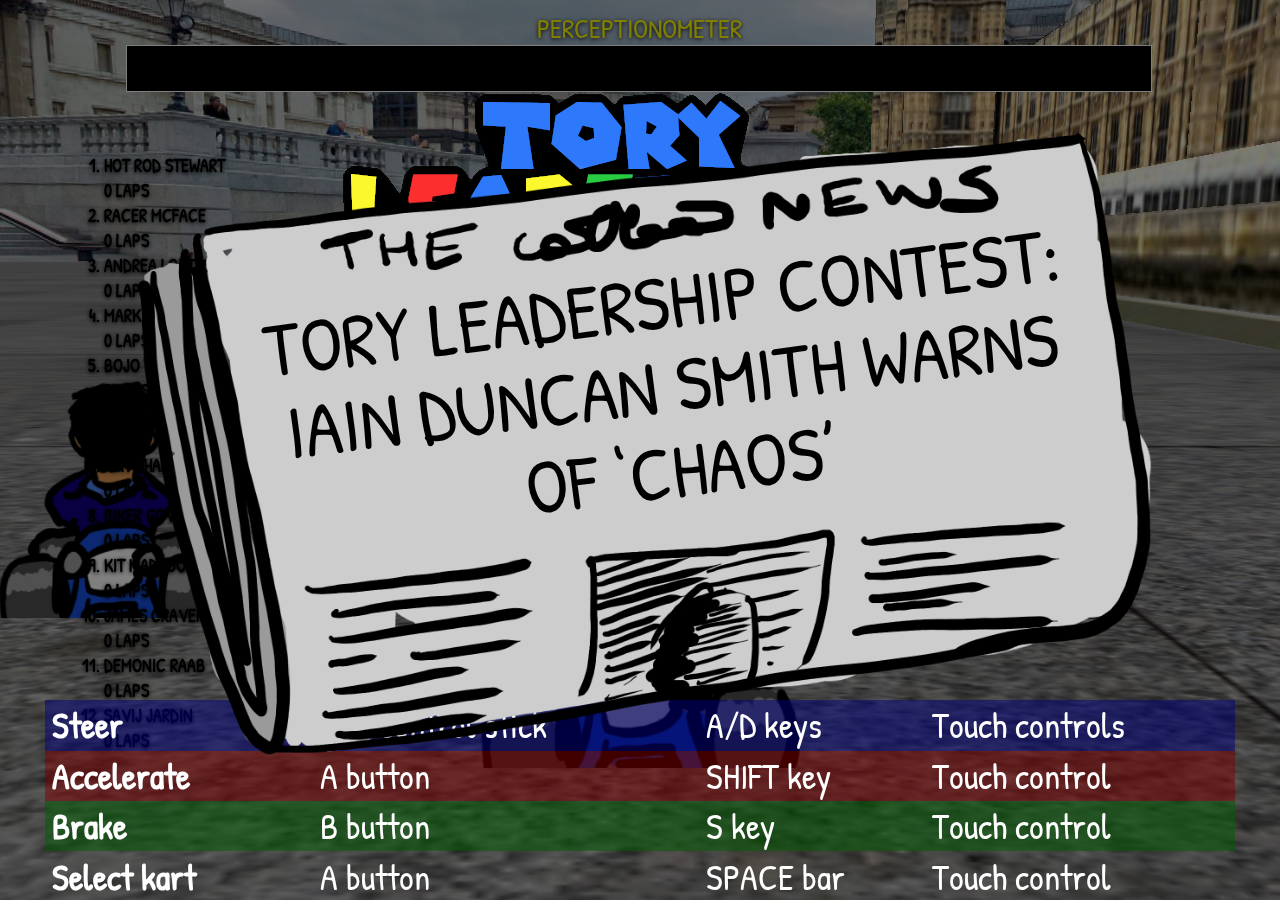
==== index.html @ d77a43e7 "final tweaks" ====
<!DOCTYPE html>
<html>
<head>
	<title>Tory Leadership RACER!</title>
	<script type="text/javascript" src="three/three.js"></script>
	<script type="text/javascript" src="three/WebGL.js"></script>
	<script type="text/javascript" src="three/ColladaLoader.js"></script>
	<script type="module" src="main.js"></script>
	<link rel="stylesheet" type="text/css" href="style.css">
	<meta http-equiv="X-UA-Compatible" content="IE=Edge">
	<meta name="viewport" content="width=device-width, initial-scale=1">
	<meta name="twitter:card" content="summary_large_image">
	<meta name="twitter:site" content="@Andrew_Taylor">
	<meta name="twitter:creator" content="@Andrew_Taylor">
	<meta name="twitter:title" content="Tory Leadership Racer">
	<meta name="twitter:description" content="A chaotic kart-race to become Prime Minister">
	<meta name="twitter:image" content="http://github.andrewt.net/tory-leadership-racer/res/preview.png">
	<link rel="canonical" href="http://github.andrewt.net/tory-leadership-racer">
</head>
<body class="splash">
	<div id="scene"></div>
	<div id="leaning">
		<div class="title">Perceptionometer</div>
		<div id="left-wing"></div>
		<div id="right-wing"></div>
	</div>
	<div id="placings">
		<ol id="placing-list"></ol>
	</div>
	<div id="splash">
		<h1><img src="res/logo.png" alt="Tory Leadership RACER!"></h1>
		<a class="big-button" id="start">Start!</a>
		<section>
			<h2>Controls</h2>
			<table>
				<tbody>
					<tr>
						<th>Steer</th>
						<td>Left control stick</td>
						<td>A/D keys</td>
						<td>Touch controls</td>
					</tr><tr>
						<th>Accelerate</th>
						<td>A button</td>
						<td>SHIFT key</td>
						<td>Touch control</td>
					</tr><tr>
						<th>Brake</th>
						<td>B button</td>
						<td>S key</td>
						<td>Touch control</td>
					</tr><tr>
						<th>Select kart</th>
						<td>A button</td>
						<td>SPACE bar</td>
						<td>Touch control</td>
					</tr><tr>
						<th>Move camera</th>
						<td>Right control stick</td>
						<td></td>
						<td></td>
					</tr>
				</tbody>
			</table>
		</section>
		<section>
			<h1>Difficulty</h1>
			<input type="range" id="difficulty"
				min="-1" max="1" step="0.02" value="0">
			<span id="difficulty-label">Normal</span>
		</section>
		<section>
			<h2>Instructions</h2>
			<p>
				Hopefully you can figure this out by playing but in case it's not clear:
			</p><p>
				Race ahead of your opponents to gain support. Every lap represents one round of voting, after which the candidate with the last support is eliminated. Strictly this happens when all but one candidates complete a lap.
			</p><p>
				To gain support, try to stick to what passes for “sensible” centrism! If you're (literally) too far to the left, the perceptionometer at the top will drift left; if you're too far to the right, it will drift right. If it gets too far right, the ghost of Jacob Rees-Mogg will glom onto your kart and slow you down — move left to shake him off. If it gets too far to the right, you will automatically resign from the Tory party and join Change UK, making you ineligible to stand as leader.
			</p><p>
				Some people have told me that Jacob Rees-Mogg is “still alive” but I’ve seen him and I’m not buying it.
			</p>
		</section>
		<section>
			<h2>Credits</h2>
			<p>
				Game by <a href="https://www.andrewt.net">Andrew</a>
			</p><p>
				Parliament model by <a href="https://3dwarehouse.sketchup.com/user/0319491755264223266044156/Damo?nav=models">Damo</a>, available from <a href="https://3dwarehouse.sketchup.com/model/ee4e100e950bc57df8b758b99bd30e5b/Houses-of-Parliament">3D Warehouse</a>
			</p><p>
				Music: "Wagon Wheel - Electronic" by <a href="http://incompetech.com">Kevin MacLeod</a>; licensed under <a href="http://creativecommons.org/licenses/by/3.0/">Creative Commons: By Attribution 3.0</a>. If you don't hear music, check your browser permissions — many don’t allow webpages to play sound automatically (which is fair enough, TBH).
			</p><p>
				Road textures from <a href="https://sftextures.com/2015/04/27/concrete-road-block-squared-black-and-white-marble-noisy-surface-texture/">SFTextures.com</a>
			</p><p>
				3D engine is of course <a href="https://threejs.org/">three.js</a>
			</p><p>
				The background panorama (which for practical reasons is not strictly Westminster) is by <a href="https://commons.wikimedia.org/wiki/User:Diliff">David Liff</a> and <a href="https://en.wikipedia.org/wiki/File:Trafalgar_Square_360_Panorama_Cropped_Sky,_London_-_Jun_2009.jpg">taken from Wikipedia</a> under <a href="http://creativecommons.org/licenses/by-sa/3.0/">Creative Commons: Attribution-ShareAlike 3.0</a>.
			</p><p>
				Lastly, the logo font is <a href="https://www.dafont.com/super-mario-256.font">Super Mario 256 by fsuarez913</a>
			</p>
		</section>
	</div>
	<div id="char-select">
		<span id="select-a-character">Select a racer!</span>
		<span id="character-name">Jeff Placeholder, MP</span>
		<div id="prev-char">Prev</div>
		<div id="next-char">Next</div>
		<div id="ok-char">OK</div>
	</div>
	<div id="win-screen" class="hidden">
		<h1>Congratulations, Prime Minister!</h1>
		<p>You may now attempt to deliver Brexit!</p>
		<a class="big-button" href="http://github.andrewt.net/brexit-simulator">Deliver Brexit</a>
		<a class="big-button" id="play-again">Play again</a>
		Game by <a href="https://www.andrewt.net">Andrew</a>
	</div>
	<div id="lose-screen" class="hidden">
		<h1>Game over!</h1>
		<a class="big-button" id="start-again">Try again</a>
		Game by <a href="https://www.andrewt.net">Andrew</a>
	</div>
	<div id="news" class="off">
		<span id="headline">
			GAME BREAKS, SHOWS PLACEHOLDER HEADLINE
		</span>
	</div>
	<div id="touch-controls">
		<div id="gas"></div>
		<div id="brake"></div>
		<div id="left"></div>
		<div id="right"></div>
	</div>
</body>
</html>
---- style.css ----
@import url('https://fonts.googleapis.com/css?family=Patrick+Hand&display=swap');

body {
	padding: 0;
	margin: 0;
	overflow: hidden;
}

* {
	user-select: none !important;
	-moz-user-select: none !important;
}

#scene {
	position: absolute;
	left: 0;
	top: 0;
	width: 100vw;
	height: 100vh;
}

#leaning {
	position: absolute;
	left: calc(10vw - 0.2vmin);
	top: 5vh;
	width: 80vw;
	height: 5vh;
	border: 0.2vmin solid white;
	background: black;
}
#leaning .title {
	position: absolute;
	top: -4vh;
	color: yellow;
	font-family: 'Patrick Hand';
	text-align: center;
	width: 80vw;
	display: block;
	font-size: 3vh;
	text-transform: uppercase;
	text-shadow: 0 0.1vmin 0.5vmin black;
}
#left-wing, #right-wing {
	width: 40vw;
	height: 5vh;
	position: absolute;
	top: 0;
}

#left-wing {
	left: 0;
	background: red;
	transform-origin: 100% 50%;
}
#right-wing {
	right: 0;
	background: blue;
	transform-origin: 0 50%;
}

#placings {
	position: absolute;
	font-family: 'Patrick Hand';
	top: 15vh;
	left: 5vw;
	color: white;
	text-transform: uppercase;
	font-weight: bold;
	font-size: 2vmin;
	text-shadow: 0 0.1vmin 0.5vmin black;
}
#placings li.player { color: #8af; }
#placings li.out { color: #000; }

#news {
	position: absolute;
	width: 80vw;
	height: 50vw;
	background-image: url('res/news.png');
	background-size: contain;
	background-position: 50% 0;
	background-repeat: no-repeat;
	transition: transform 300ms;
	left: 10vw;
	top: calc(50vh - 25vw);
}
#headline {
	text-transform: uppercase;
	font-family: 'Patrick Hand';
	font-size: 6vw;
	transform: rotate(-7deg);
	display: block;
	text-align: center;
	position: absolute;
	width: 65vw;
	left: 10vw;
	top: 10vw;
	line-height: 1.1;
}
#news.on {
	transform: none;
	transition-timing-function: ease-in;
}
#news.off {
	transform: translate(0, 120vh) rotate(30deg);
	transition-timing-function: ease-out;
}

#splash, #touch-controls, #char-select, #win-screen, #lose-screen {
	display: none;
	position: absolute;
	left: 0;
	top: 0;
	width: 100vw;
	height: 100vh;
}
@media (hover: none) { #touch-controls {
	display: block;
	/* this prevents them from interfering with normal mouse-emulated touch operation even when they're technically obscuring ui elements: */
	pointer-events: none;
} }

#touch-controls div {
	font-family: 'Patrick Hand';
	width: 30vmin;
	height: 30vmin;
	border-radius: 15vmin;
	position: absolute;
	box-shadow: 0 2vmin 2vmin black;
	color: white;
	font-size: 12vmin;
	text-align: center;
	box-sizing: border-box;
	padding-top: 9vmin;
	line-height: 1;
	opacity: 0.5;
	/* override earlier 'none' value so we can detected touches: */
	pointer-events: all;
}
#touch-controls div.active { opacity: 1; }

#touch-controls #gas {
	right: 10vmin;
	bottom: 20vmin;
	background: green;
}
#touch-controls #gas:before { content: 'GO'; }

#touch-controls #brake {
	right: 45vmin;
	bottom: 10vmin;
	background: red;
}
#touch-controls #brake:before { content: 'STOP'; }

@media (max-aspect-ratio: 5/4) {
	#touch-controls #brake {
		right: 10vmin;
	}
	#touch-controls #gas {
		right: 10vmin;
		bottom: 45vmin;
	}
}

#touch-controls #left {
	left: 10vmin;
	bottom: 15vmin;
	background: blue;
}
#touch-controls #left:before { content: 'LEFT'; }

#touch-controls #right {
	left: 45vmin;
	bottom: 15vmin;
	background: blue;
}
#touch-controls #right:before { content: 'RIGHT'; }

#splash, #win-screen, #lose-screen {
	background: rgba(0, 0, 0, 0.5);
	padding: 5vmin;
	font-size: 4vmin;
	color: white;
	text-align: center;
	font-family: 'Patrick Hand';
	line-height: 1;
	box-sizing: border-box;
	overflow: auto;
}
.splash #touch-controls { display: none; }
.splash #splash { display: block; }

a { color: yellow; }
a:visited { color: yellow; }
a:hover { color: red; }

.char-select #touch-controls { display: none; }
.char-select #char-select { display: block; }
#char-select > * {
	position: absolute;
	display: block;
	text-align: center;
	color: yellow;
	font-family: 'Patrick Hand';
	line-height: 1;
}
#character-name, #select-a-character {
	width: 100vw;
	background: #000a;
	padding: 1vmin;
	box-sizing: border-box;
}
#select-a-character {
	top: 15vmin;
	font-size: 7vmin;
	text-transform: uppercase;
}
#character-name {
	top: 25vmin;
	font-size: 10vmin;
}
#prev-char, #next-char {
	background: blue;
	font-size: 12vmin;
	width: 30vmin;
	height: 30vmin;
	top: 50vmin;
	box-shadow: 0 5vmin 5vmin black;
	border-radius: 15vmin;
	box-sizing: border-box;
	padding: 9vmin 0;
	text-transform: uppercase;
	cursor: pointer;
}
#prev-char {
	left: 10vmin;
}
#next-char {
	right: 10vmin;
}
#ok-char {
	color: white;
	font-size: 12vmin;
	border: 0.5vmin solid white;
	width: 30vmin;
	height: 30vmin;
	top: 50vmin;
	left: calc(50vw - 15vmin);
	border-radius: 15vmin;
	box-sizing: border-box;
	padding: 9vmin 0;
	text-transform: uppercase;
	cursor: pointer;
}

#win-screen:not(.hidden), #lose-screen:not(.hidden) { display: block; }

a.big-button {
	background: blue;
	display: block;
	width: 50vmin;
	height: 10vmin;
	border-radius: 5vmin;
	box-sizing: border-box;
	line-height: 10vmin;
	margin: 5vmin auto;
	text-decoration: none;
	box-shadow: 0 2vmin 2vmin black;
	cursor: pointer;
}
a.big-button:hover {
	background: yellow;
}
a.big-button:focus {
	box-shadow: 0 0 0 0.2vmin yellow;
}

h1 img {
	max-width: 80vw;
	max-height: 60vh;
}

table {
	width: 100%;
	text-align: left;
	border-collapse: collapse;
}
td, th { margin: 0; padding: 0.2em 0 0.2em 0.2em; }
tr:nth-child(1) { background: rgba(0, 0, 128, 0.5); }
tr:nth-child(2) { background: rgba(128, 0, 0, 0.5); }
tr:nth-child(3) { background: rgba(0, 96, 0, 0.5); }

input { width: calc(100% - 41vmin - 2em); }
input + span { display: inline-block; width: 41vmin; }

nput[type=range] {
  -webkit-appearance: none;
  margin: 18px 0;
  width: 100%;
}
input[type=range]:focus {
  outline: none;
}
input[type=range]::-webkit-slider-runnable-track {
  width: 100%;
  height: 8.4px;
  cursor: pointer;
  animate: 0.2s;
  background: #3071a9;
  border-radius: 1.3px;
  border: 0.2px solid #010101;
}
input[type=range]::-webkit-slider-thumb {
  box-shadow: 1px 1px 1px #000000, 0px 0px 1px #0d0d0d;
  border: 1px solid #000000;
  height: 36px;
  width: 16px;
  border-radius: 3px;
  background: #ffffff;
  cursor: pointer;
  -webkit-appearance: none;
  margin-top: -14px;
}
input[type=range]:focus::-webkit-slider-runnable-track {
  background: #367ebd;
}
input[type=range]::-moz-range-track {
  width: 100%;
  height: 8.4px;
  cursor: pointer;
  animate: 0.2s;
  background: #3071a9;
  border-radius: 1.3px;
  border: 0.2px solid #010101;
}
input[type=range]::-moz-range-thumb {
  box-shadow: 1px 1px 1px #000000, 0px 0px 1px #0d0d0d;
  border: 1px solid #000000;
  height: 36px;
  width: 16px;
  border-radius: 3px;
  background: #ffffff;
  cursor: pointer;
}
input[type=range]::-ms-track {
  width: 100%;
  height: 8.4px;
  cursor: pointer;
  animate: 0.2s;
  background: transparent;
  border-color: transparent;
  border-width: 16px 0;
  color: transparent;
}
input[type=range]::-ms-fill-lower {
  background: #2a6495;
  border: 0.2px solid #010101;
  border-radius: 2.6px;
}
input[type=range]::-ms-fill-upper {
  background: #3071a9;
  border: 0.2px solid #010101;
  border-radius: 2.6px;
}
input[type=range]::-ms-thumb {
  box-shadow: 1px 1px 1px #000000, 0px 0px 1px #0d0d0d;
  border: 1px solid #000000;
  height: 36px;
  width: 16px;
  border-radius: 3px;
  background: #ffffff;
  cursor: pointer;
}
input[type=range]:focus::-ms-fill-lower {
  background: #3071a9;
}
input[type=range]:focus::-ms-fill-upper {
  background: #367ebd;
}
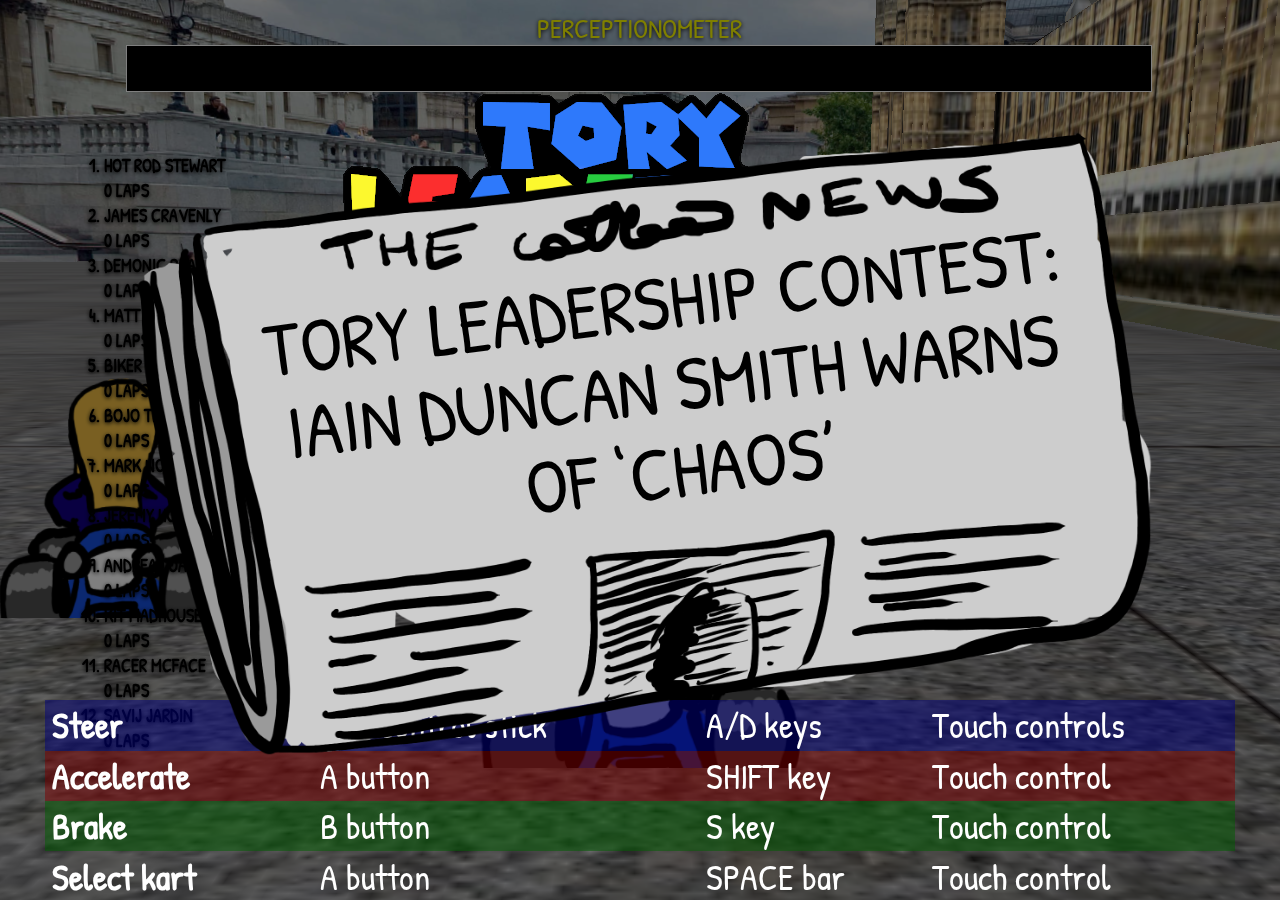
==== commit 19d2d84a: "add github link" ====
--- a/index.html
+++ b/index.html
@@ -84,7 +84,7 @@
 		<section>
 			<h2>Credits</h2>
 			<p>
-				Game by <a href="https://www.andrewt.net">Andrew</a>
+				Game by <a href="https://www.andrewt.net">Andrew</a>. <a href="https://github.com/andrew-t/tory-leadership-racer">Source on Github</a>.
 			</p><p>
 				Parliament model by <a href="https://3dwarehouse.sketchup.com/user/0319491755264223266044156/Damo?nav=models">Damo</a>, available from <a href="https://3dwarehouse.sketchup.com/model/ee4e100e950bc57df8b758b99bd30e5b/Houses-of-Parliament">3D Warehouse</a>
 			</p><p>
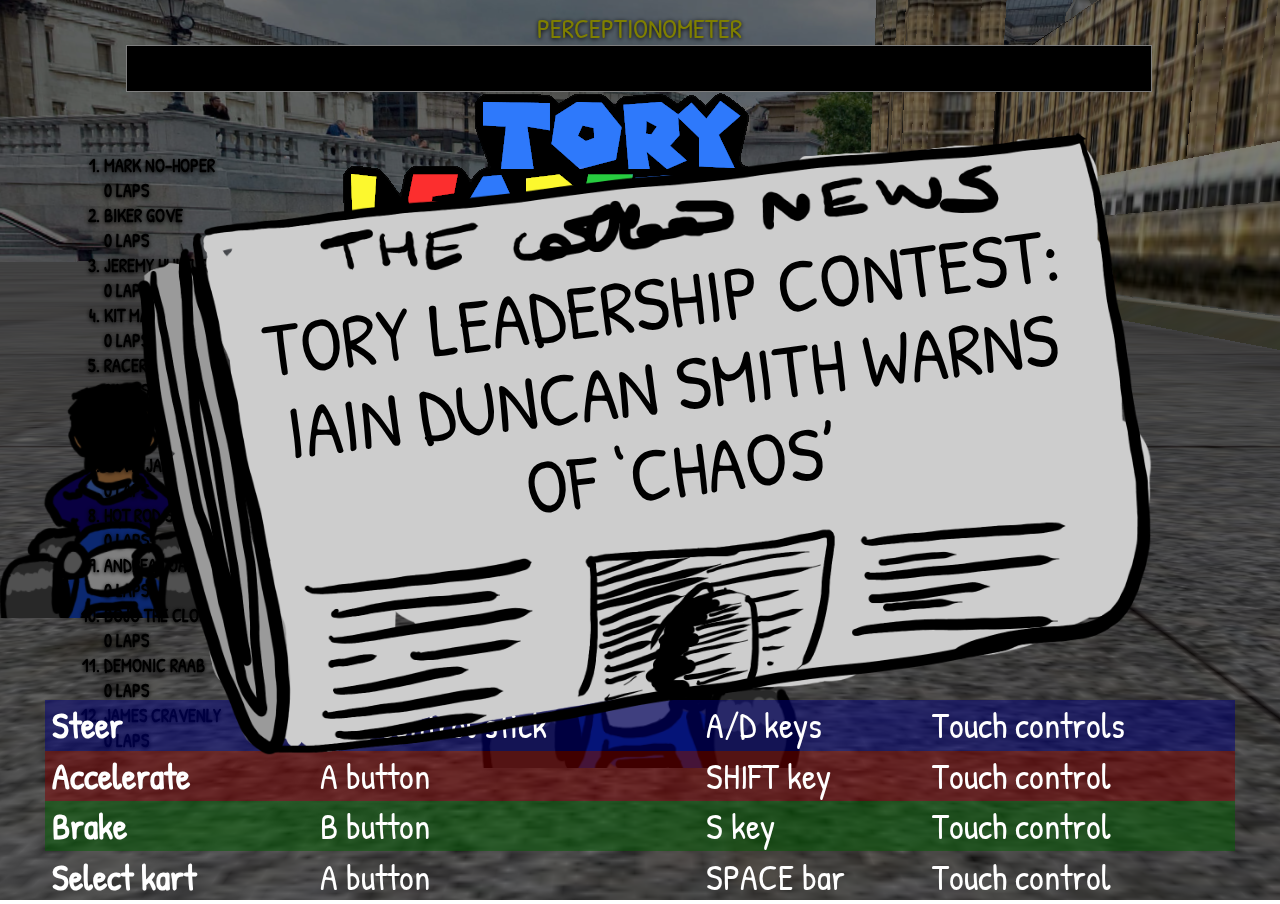
==== commit 5d77fba9: "disable start until page fully loads" ====
--- a/index.html
+++ b/index.html
@@ -29,7 +29,7 @@
 	</div>
 	<div id="splash">
 		<h1><img src="res/logo.png" alt="Tory Leadership RACER!"></h1>
-		<a class="big-button" id="start">Start!</a>
+		<a class="disabled big-button" id="start">Start!</a>
 		<section>
 			<h2>Controls</h2>
 			<table>
--- a/style.css
+++ b/style.css
@@ -275,6 +275,14 @@
 a.big-button:focus {
 	box-shadow: 0 0 0 0.2vmin yellow;
 }
+a.big-button.disabled {
+	color: transparent;
+	opacity: 0.5;
+}
+a.big-button.disabled:before {
+	content: 'Loading...';
+	color: yellow;
+}
 
 h1 img {
 	max-width: 80vw;
@@ -378,4 +386,3 @@
 input[type=range]:focus::-ms-fill-upper {
   background: #367ebd;
 }
-
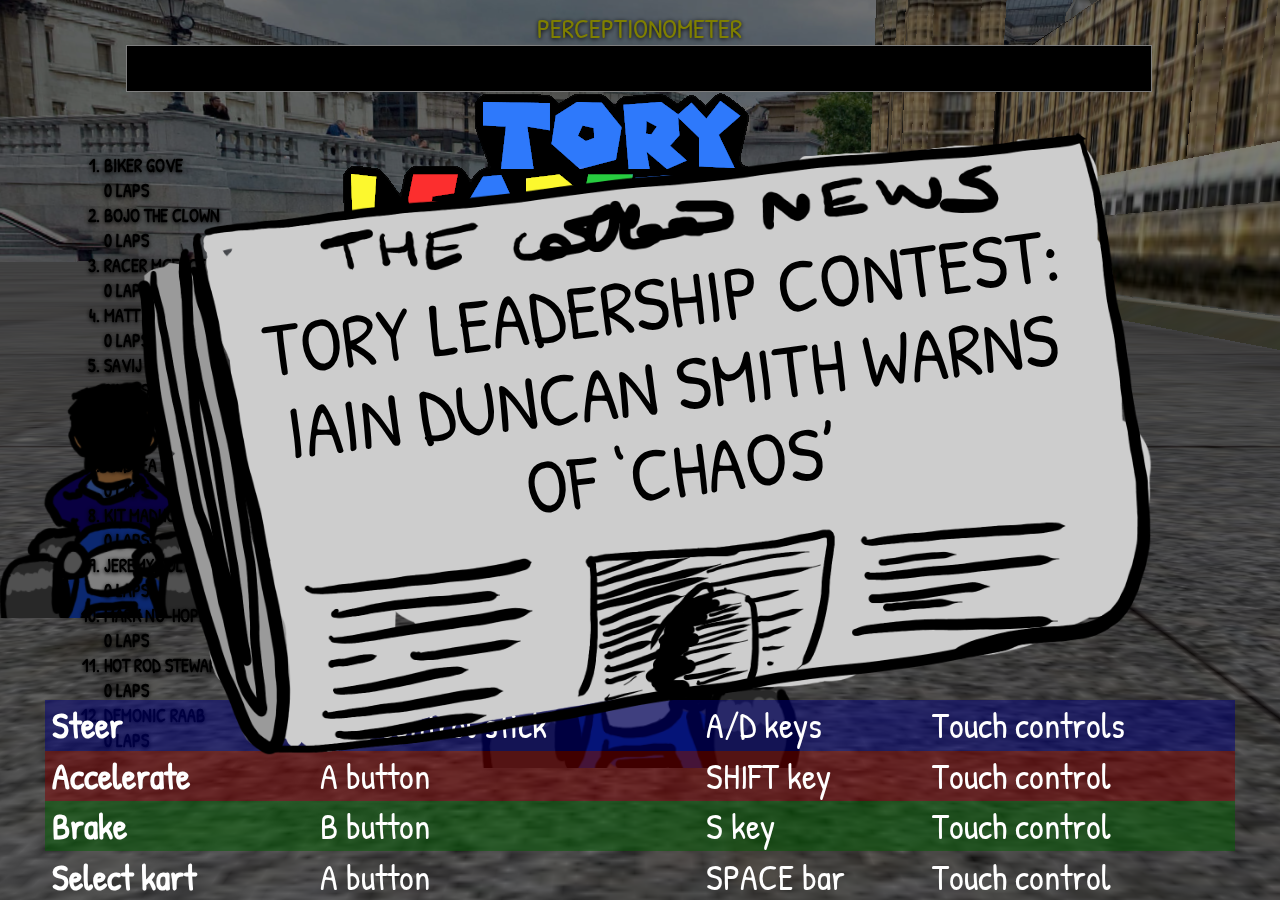
==== commit d51fbb32: "typo" ====
--- a/index.html
+++ b/index.html
@@ -74,7 +74,7 @@
 			<p>
 				Hopefully you can figure this out by playing but in case it's not clear:
 			</p><p>
-				Race ahead of your opponents to gain support. Every lap represents one round of voting, after which the candidate with the last support is eliminated. Strictly this happens when all but one candidates complete a lap.
+				Race ahead of your opponents to gain support. Every lap represents one round of voting, after which the candidate with the least support is eliminated. Strictly this happens when all but one candidates complete a lap.
 			</p><p>
 				To gain support, try to stick to what passes for “sensible” centrism! If you're (literally) too far to the left, the perceptionometer at the top will drift left; if you're too far to the right, it will drift right. If it gets too far right, the ghost of Jacob Rees-Mogg will glom onto your kart and slow you down — move left to shake him off. If it gets too far to the right, you will automatically resign from the Tory party and join Change UK, making you ineligible to stand as leader.
 			</p><p>
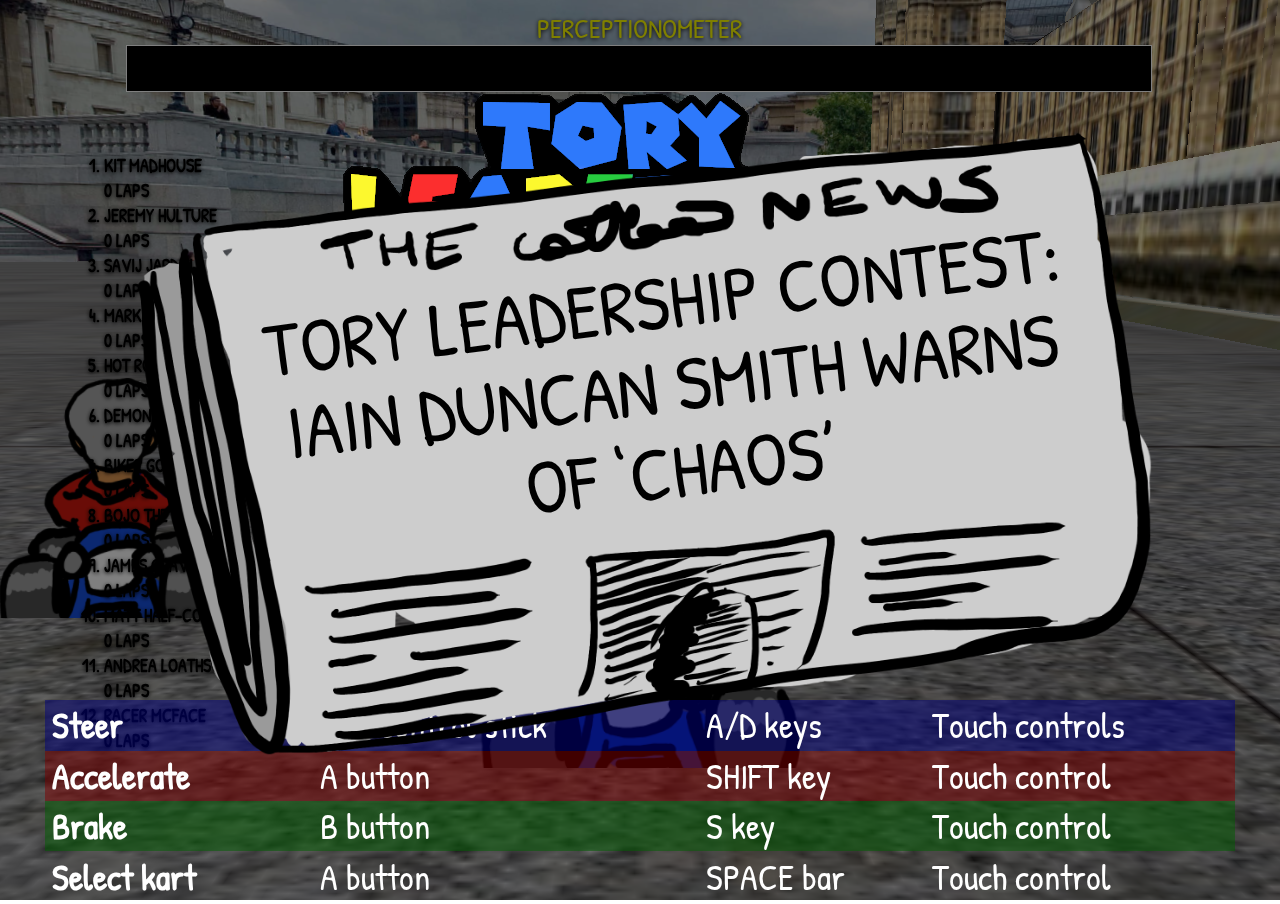
==== commit 4a48a756: "typo" ====
--- a/index.html
+++ b/index.html
@@ -76,7 +76,7 @@
 			</p><p>
 				Race ahead of your opponents to gain support. Every lap represents one round of voting, after which the candidate with the least support is eliminated. Strictly this happens when all but one candidates complete a lap.
 			</p><p>
-				To gain support, try to stick to what passes for “sensible” centrism! If you're (literally) too far to the left, the perceptionometer at the top will drift left; if you're too far to the right, it will drift right. If it gets too far right, the ghost of Jacob Rees-Mogg will glom onto your kart and slow you down — move left to shake him off. If it gets too far to the right, you will automatically resign from the Tory party and join Change UK, making you ineligible to stand as leader.
+				To gain support, try to stick to what passes for “sensible” centrism! If you're (literally) too far to the left, the perceptionometer at the top will drift left; if you're too far to the right, it will drift right. If it gets too far right, the ghost of Jacob Rees-Mogg will glom onto your kart and slow you down — move left to shake him off. If it gets too far to the left, you will automatically resign from the Tory party and join Change UK, making you ineligible to stand as leader.
 			</p><p>
 				Some people have told me that Jacob Rees-Mogg is “still alive” but I’ve seen him and I’m not buying it.
 			</p>
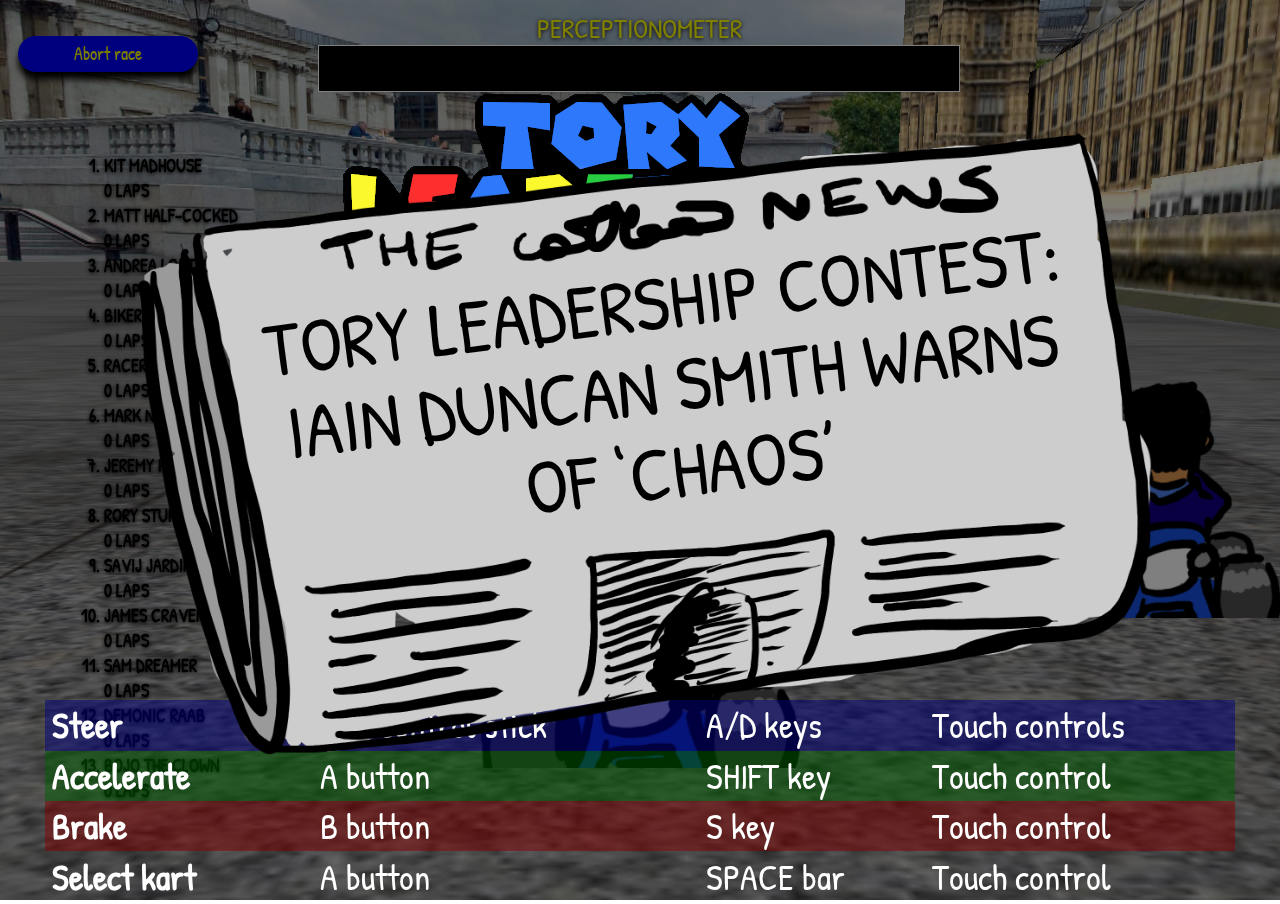
==== commit b1f7c5b1: "added a quit button" ====
--- a/index.html
+++ b/index.html
@@ -19,6 +19,7 @@
 </head>
 <body class="splash">
 	<div id="scene"></div>
+	<a class="small-button" id="abort">Abort race</a>
 	<div id="leaning">
 		<div class="title">Perceptionometer</div>
 		<div id="left-wing"></div>
@@ -112,11 +113,13 @@
 		<p>You may now attempt to deliver Brexit!</p>
 		<a class="big-button" href="http://github.andrewt.net/brexit-simulator">Deliver Brexit</a>
 		<a class="big-button" id="play-again">Play again</a>
+		<a class="big-button" id="win-title-screen">Title/options</a>
 		Game by <a href="https://www.andrewt.net">Andrew</a>
 	</div>
 	<div id="lose-screen" class="hidden">
 		<h1>Game over!</h1>
 		<a class="big-button" id="start-again">Try again</a>
+		<a class="big-button" id="lose-title-screen">Title/options</a>
 		Game by <a href="https://www.andrewt.net">Andrew</a>
 	</div>
 	<div id="news" class="off">
--- a/style.css
+++ b/style.css
@@ -21,9 +21,9 @@
 
 #leaning {
 	position: absolute;
-	left: calc(10vw - 0.2vmin);
+	left: calc(25vw - 0.2vmin);
 	top: 5vh;
-	width: 80vw;
+	width: 50vw;
 	height: 5vh;
 	border: 0.2vmin solid white;
 	background: black;
@@ -34,14 +34,14 @@
 	color: yellow;
 	font-family: 'Patrick Hand';
 	text-align: center;
-	width: 80vw;
+	width: 50vw;
 	display: block;
 	font-size: 3vh;
 	text-transform: uppercase;
 	text-shadow: 0 0.1vmin 0.5vmin black;
 }
 #left-wing, #right-wing {
-	width: 40vw;
+	width: 25vw;
 	height: 5vh;
 	position: absolute;
 	top: 0;
@@ -256,23 +256,34 @@
 
 #win-screen:not(.hidden), #lose-screen:not(.hidden) { display: block; }
 
-a.big-button {
+a.big-button,
+a.small-button {
 	background: blue;
 	display: block;
-	width: 50vmin;
-	height: 10vmin;
-	border-radius: 5vmin;
-	box-sizing: border-box;
-	line-height: 10vmin;
-	margin: 5vmin auto;
+	box-sizing: border-box;
 	text-decoration: none;
-	box-shadow: 0 2vmin 2vmin black;
 	cursor: pointer;
-}
-a.big-button:hover {
+	font-family: 'Patrick Hand';
+	width: 10em;
+	height: 2em;
+	border-radius: 1em;
+	line-height: 2em;
+	margin: 1em auto;
+	box-shadow: 0 0.4em 0.4em black;
+	text-align: center;
+}
+a.small-button {
+	font-size: 2vmin;
+}
+a.big-button {
+	font-size: 5vmin;
+}
+a.big-button:hover,
+a.small-button:hover {
 	background: yellow;
 }
-a.big-button:focus {
+a.big-button:focus,
+a.small-button:focus {
 	box-shadow: 0 0 0 0.2vmin yellow;
 }
 a.big-button.disabled {
@@ -296,8 +307,8 @@
 }
 td, th { margin: 0; padding: 0.2em 0 0.2em 0.2em; }
 tr:nth-child(1) { background: rgba(0, 0, 128, 0.5); }
-tr:nth-child(2) { background: rgba(128, 0, 0, 0.5); }
-tr:nth-child(3) { background: rgba(0, 96, 0, 0.5); }
+tr:nth-child(2) { background: rgba(0, 96, 0, 0.5); }
+tr:nth-child(3) { background: rgba(128, 0, 0, 0.5); }
 
 input { width: calc(100% - 41vmin - 2em); }
 input + span { display: inline-block; width: 41vmin; }
@@ -386,3 +397,9 @@
 input[type=range]:focus::-ms-fill-upper {
   background: #367ebd;
 }
+
+#abort {
+	position: absolute;
+	top: 2vmin;
+	left: 2vmin;
+}
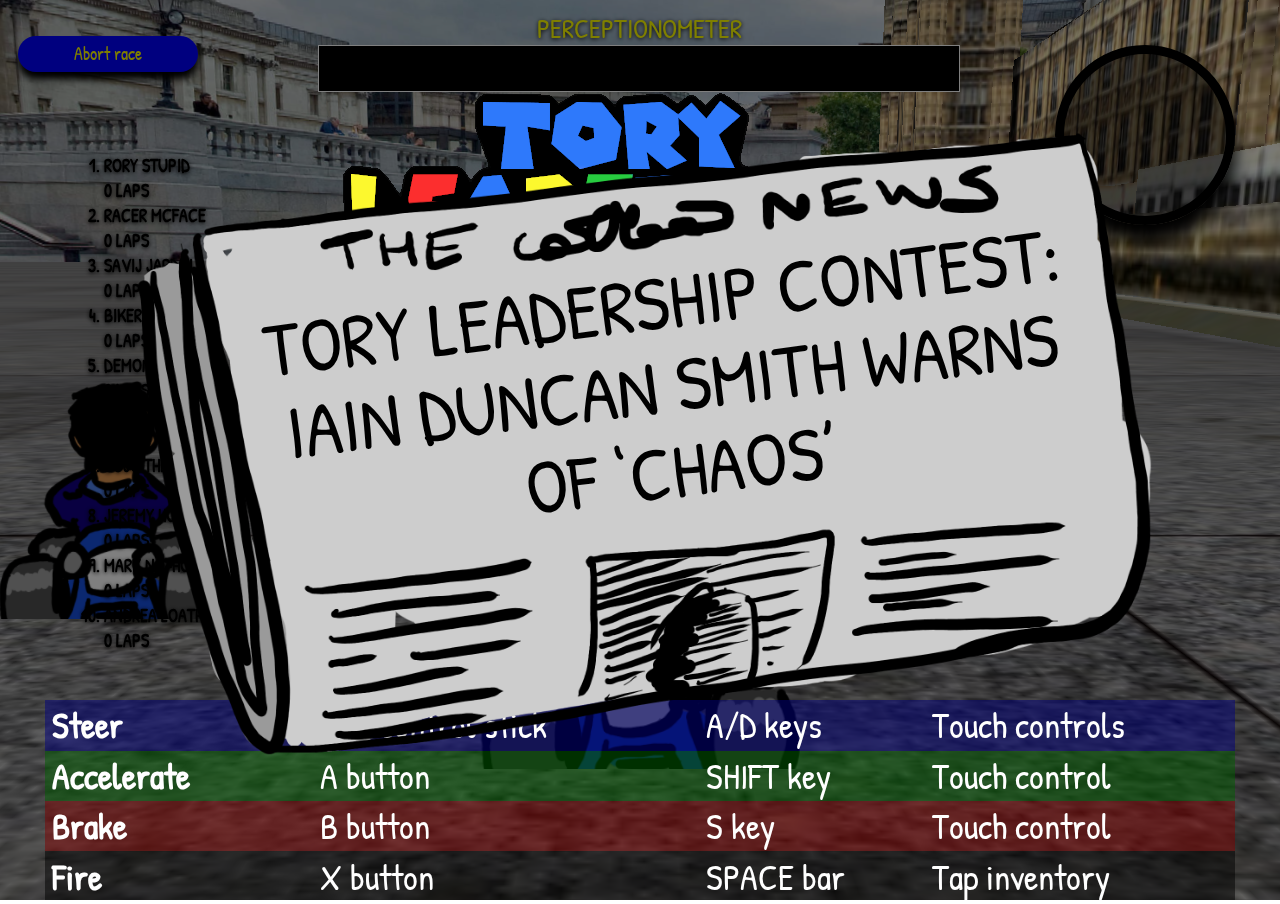
==== commit 726025f1: "items! kind of. they don't work." ====
--- a/index.html
+++ b/index.html
@@ -20,6 +20,7 @@
 <body class="splash">
 	<div id="scene"></div>
 	<a class="small-button" id="abort">Abort race</a>
+	<div id="fire-button"></div>
 	<div id="leaning">
 		<div class="title">Perceptionometer</div>
 		<div id="left-wing"></div>
@@ -50,6 +51,11 @@
 						<td>B button</td>
 						<td>S key</td>
 						<td>Touch control</td>
+					</tr><tr>
+						<th>Fire</th>
+						<td>X button</td>
+						<td>SPACE bar</td>
+						<td>Tap inventory</td>
 					</tr><tr>
 						<th>Select kart</th>
 						<td>A button</td>
--- a/style.css
+++ b/style.css
@@ -120,7 +120,8 @@
 	pointer-events: none;
 } }
 
-#touch-controls div {
+#touch-controls div,
+#fire-button {
 	font-family: 'Patrick Hand';
 	width: 30vmin;
 	height: 30vmin;
@@ -309,6 +310,7 @@
 tr:nth-child(1) { background: rgba(0, 0, 128, 0.5); }
 tr:nth-child(2) { background: rgba(0, 96, 0, 0.5); }
 tr:nth-child(3) { background: rgba(128, 0, 0, 0.5); }
+tr:nth-child(4) { background: rgba(0, 0, 0, 0.5); }
 
 input { width: calc(100% - 41vmin - 2em); }
 input + span { display: inline-block; width: 41vmin; }
@@ -403,3 +405,20 @@
 	top: 2vmin;
 	left: 2vmin;
 }
+
+#fire-button {
+	width: 20vmin;
+	height: 20vmin;
+	top: 5vmin;
+	right: 5vmin;
+	border: 1vmin solid black;
+	background: rgba(0, 0, 0, 0.5);
+	opacity: 1;
+	background-repeat: no-repeat;
+	background-position: 50% 50%;
+	background-size: 15vmin 15vmin;
+}
+#fire-button.bubble { background-image: url('../res/bubble.png'); }
+#fire-button.milkshake { background-image: url('../res/milkshake3.png'); }
+#fire-button.cannon { background-image: url('../res/cannonball.png'); }
+#fire-button.blue-shell { background-image: url('../res/blue-shell.png'); }
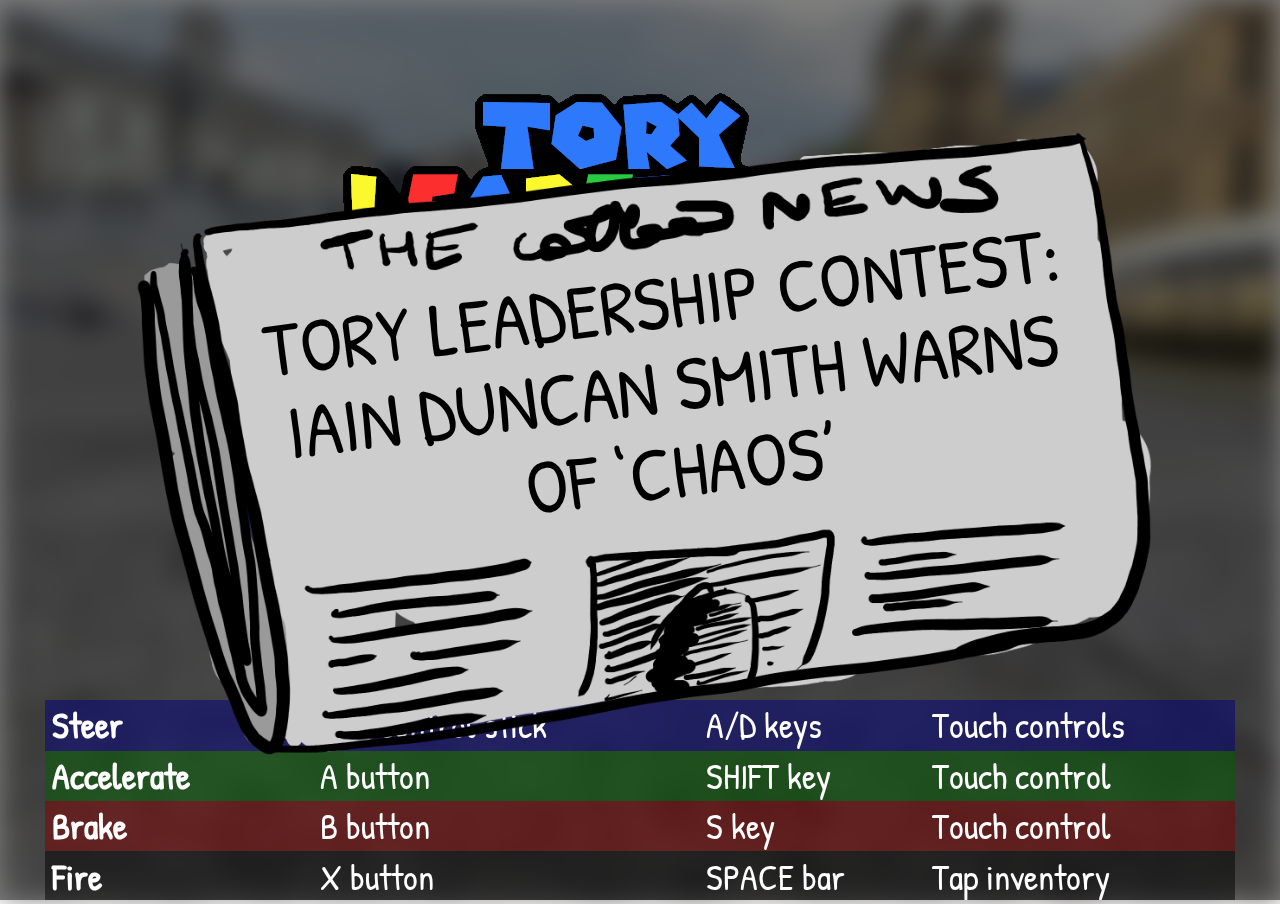
==== commit 78fa8b6b: "karts fire weapons, more info on title screen" ====
--- a/index.html
+++ b/index.html
@@ -71,6 +71,30 @@
 			</table>
 		</section>
 		<section>
+			<h1>Items</h1>
+			<p>Pick these up from the ? blocks to wage a dirty-tricks campaign against your opponents!</p>
+			<div class="item">
+				<h2>Milkshake! Duck!</h2>
+				<img src="res/milkshake3.png">
+				<p>Throw a milkshake forwards from your kart, because <a href="/milkshake">I had the sprite anyway</a>.</p>
+			</div>
+			<div class="item">
+				<h2>Mad Cap’n Dom’s Buccaneering Cannonade</h2>
+				<img src="res/cannonball.png">
+				<p>Fire a cannonball out of each side of your kart. Good in a crowd, dangerous on a corner.</p>
+			</div>
+			<div class="item">
+				<h2>The Westminster Bubble</h2>
+				<img src="res/bubble.png">
+				<p>Ten seconds of invincibility from all items, Change UK <em>and</em> the ghost of Jacob Rees-Mogg.</p>
+			</div>
+			<div class="item">
+				<h2>Bojo the Clown’s Tory Blue Shell</h2>
+				<img src="res/blue-shell.png">
+				<p>Seeks out and attacks the player in last place.</p>
+			</div>
+		</section>
+		<section>
 			<h1>Difficulty</h1>
 			<input type="range" id="difficulty"
 				min="-1" max="1" step="0.02" value="0">
--- a/style.css
+++ b/style.css
@@ -191,6 +191,11 @@
 }
 .splash #touch-controls { display: none; }
 .splash #splash { display: block; }
+.splash #scene { filter: blur(1.5vmin); }
+.splash #leaning,
+.splash #placings,
+.splash #fire-button,
+.splash #abort { display: none; }
 
 a { color: yellow; }
 a:visited { color: yellow; }
@@ -411,7 +416,7 @@
 	height: 20vmin;
 	top: 5vmin;
 	right: 5vmin;
-	border: 1vmin solid black;
+	border: 1vmin solid white;
 	background: rgba(0, 0, 0, 0.5);
 	opacity: 1;
 	background-repeat: no-repeat;
@@ -422,3 +427,27 @@
 #fire-button.milkshake { background-image: url('../res/milkshake3.png'); }
 #fire-button.cannon { background-image: url('../res/cannonball.png'); }
 #fire-button.blue-shell { background-image: url('../res/blue-shell.png'); }
+
+div.item {
+	display: grid;
+	grid-template-columns: 20vmin 1fr;
+	grid-template-rows: auto 1fr;
+	text-align: left;
+}
+div.item h2 {
+	grid-row: 1 / 2;
+	grid-column: 2 / 3;
+	font-size: 5vmin;
+	margin: 2vmin 0 2vmin 2vmin;
+}
+div.item img {
+	grid-row: 1 / 3;
+	grid-column: 1 / 2;
+	width: 20vmin;
+	height: 20vmin;
+}
+div.item p {
+	grid-row: 2 / 3;
+	grid-column: 2 / 3;
+	margin: 0 0 0 2vmin;
+}
